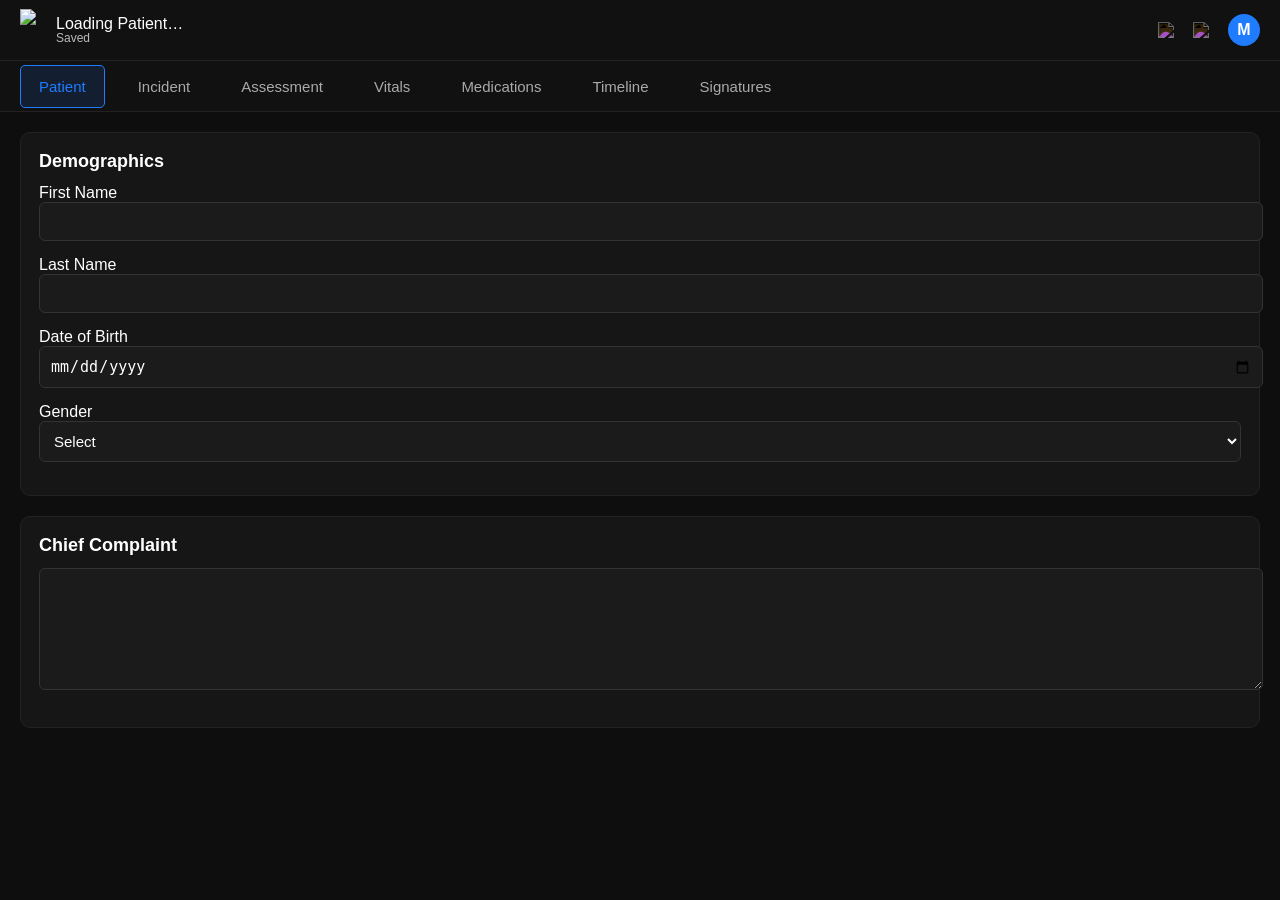
==== epcr.html @ e91dcf6c "E" ====
<!DOCTYPE html>
<html lang="en">
<head>
  <meta charset="UTF-8">
  <title>Pulsera ePCR</title>
  <link rel="stylesheet" href="css/epcr.css">
  <script type="module" src="js/epcr.js" defer></script>
</head>

<body>

<!-- TOP NAV -->
<div class="epcr-navbar">
  <img src="https://i.imgur.com/ogSYUG6.png" class="epcr-logo">

  <div class="epcr-title">
    <span id="patientName">Loading Patient…</span>
    <span id="autosave">Saved</span>
  </div>

  <div class="epcr-nav-icons">
    <img src="icons/help.svg" class="nav-icon">
    <img src="icons/settings.svg" class="nav-icon">
    <div class="profile-badge">M</div>
  </div>
</div>

<!-- TAB BAR -->
<div class="epcr-tabs">
  <div class="tab active" data-tab="patient">Patient</div>
  <div class="tab" data-tab="incident">Incident</div>
  <div class="tab" data-tab="assessment">Assessment</div>
  <div class="tab" data-tab="vitals">Vitals</div>
  <div class="tab" data-tab="medications">Medications</div>
  <div class="tab" data-tab="timeline">Timeline</div>
  <div class="tab" data-tab="signatures">Signatures</div>
</div>

<!-- MAIN CONTENT -->
<div class="epcr-content">

  <!-- ===================== PATIENT TAB ===================== -->
  <div class="tab-page active" id="page-patient">

    <div class="section-card">
      <div class="section-title">Demographics</div>

      <label>First Name</label>
      <input id="firstName">

      <label>Last Name</label>
      <input id="lastName">

      <label>Date of Birth</label>
      <input id="dob" type="date">

      <label>Gender</label>
      <select id="gender">
        <option value="">Select</option>
        <option>M</option>
        <option>F</option>
        <option>Other</option>
      </select>
    </div>

    <div class="section-card">
      <div class="section-title">Chief Complaint</div>
      <textarea id="chiefComplaint"></textarea>
    </div>

  </div>

  <!-- ===================== INCIDENT TAB ===================== -->
  <div class="tab-page" id="page-incident">
    <div class="section-card">
      <div class="section-title">Incident Details</div>
      <label>Incident Location</label>
      <input id="incidentLoc">

      <label>Nature of Call</label>
      <input id="incidentNature">
    </div>
  </div>

  <!-- ===================== ASSESSMENT TAB ===================== -->
  <div class="tab-page" id="page-assessment">
    <div class="section-card">
      <div class="section-title">General Assessment</div>
      <textarea id="assessmentNotes"></textarea>
    </div>
  </div>

  <!-- ===================== VITALS TAB ===================== -->
  <div class="tab-page" id="page-vitals">
    <div class="section-card">
      <div class="section-title">Vitals</div>

      <label>Heart Rate</label>
      <input id="hr" type="number">

      <label>Respirations</label>
      <input id="rr" type="number">

      <label>Blood Pressure</label>
      <input id="bp">
    </div>
  </div>

  <!-- ===================== MEDICATIONS TAB ===================== -->
  <div class="tab-page" id="page-medications">
    <div class="section-card">
      <div class="section-title">Medications Given</div>
      <textarea id="meds"></textarea>
    </div>
  </div>

  <!-- ===================== TIMELINE TAB ===================== -->
  <div class="tab-page" id="page-timeline">
    <div class="section-card">
      <div class="section-title">Timeline Events</div>
      <textarea id="timeline"></textarea>
    </div>
  </div>

  <!-- ===================== SIGNATURES TAB ===================== -->
  <div class="tab-page" id="page-signatures">
    <div class="section-card">
      <div class="section-title">Patient Signature</div>
      <canvas id="sigPatient" class="sig-box"></canvas>
      <button id="clearPatientSig">Clear</button>
    </div>

    <div class="section-card">
      <div class="section-title">Provider Signature</div>
      <canvas id="sigMedic" class="sig-box"></canvas>
      <button id="clearMedicSig">Clear</button>
    </div>
  </div>

</div>

</body>
</html>
---- css/epcr.css ----
/* ==========================================================
   GLOBAL PAGE STYLE
   ========================================================== */

body {
    margin: 0;
    padding: 0;
    background: #0e0e0e;
    color: #fff;
    font-family: "Inter", sans-serif;
    overflow-x: hidden;
}

:root {
    --accent: #1f7cff;
    --accent-soft: #1f7cff22;
    --card-bg: #161616;
    --card-border: #222;
    --input-bg: #1b1b1b;
    --input-border: #333;
}

/* ==========================================================
   NAVIGATION BAR
   ========================================================== */

.epcr-navbar {
    height: 60px;
    background: #111;
    border-bottom: 1px solid #222;
    display: flex;
    align-items: center;
    padding: 0 20px;
}

.epcr-logo {
    height: 42px;
    margin-right: 20px;
}

.epcr-title {
    display: flex;
    flex-direction: column;
    margin-right: auto;
    line-height: 1.1;
}

#autosave {
    font-size: 12px;
    color: #bbb;
}

.epcr-nav-icons {
    display: flex;
    align-items: center;
    gap: 15px;
}

.nav-icon {
    width: 20px;
    filter: invert(1);
    cursor: pointer;
}

.profile-badge {
    width: 32px;
    height: 32px;
    background: var(--accent);
    border-radius: 50%;
    display: flex;
    justify-content: center;
    align-items: center;
    font-weight: bold;
    cursor: pointer;
}

/* ==========================================================
   TABS
   ========================================================== */

.epcr-tabs {
    display: flex;
    background: #111;
    border-bottom: 1px solid #222;
    height: 50px;
    align-items: center;
    padding: 0 20px;
}

.tab {
    padding: 12px 18px;
    margin-right: 15px;
    cursor: pointer;
    font-size: 15px;
    color: #aaa;
    border-radius: 5px;
    transition: 0.2s;
}

.tab:hover {
    background: #1a1a1a;
}

.tab.active {
    background: var(--accent-soft);
    color: var(--accent);
    border: 1px solid var(--accent);
}

/* ==========================================================
   MAIN CONTENT AREA
   ========================================================== */

.epcr-content {
    padding: 20px;
}

/* Hide inactive tab pages */
.tab-page {
    display: none;
}

.tab-page.active {
    display: block;
}

/* ==========================================================
   SECTION CARDS
   ========================================================== */

.section-card {
    background: var(--card-bg);
    border: 1px solid var(--card-border);
    padding: 18px;
    border-radius: 10px;
    margin-bottom: 20px;
}

.section-title {
    font-size: 18px;
    font-weight: 600;
    margin-bottom: 12px;
}

/* ==========================================================
   INPUTS & TEXTAREAS
   ========================================================== */

input, select, textarea {
    width: 100%;
    background: var(--input-bg);
    border: 1px solid var(--input-border);
    padding: 10px;
    color: #fff;
    border-radius: 6px;
    margin-bottom: 15px;
    font-size: 15px;
}

input:focus, select:focus, textarea:focus {
    outline: none;
    border-color: var(--accent);
}

/* Allow textareas to resize but stay styled */
textarea {
    min-height: 100px;
    resize: vertical;
}

/* ==========================================================
   SIGNATURE CANVAS
   ========================================================== */

.sig-box {
    width: 100%;
    height: 200px;
    background: #000;
    border: 2px dashed #444;
    border-radius: 8px;
    margin-bottom: 10px;
    cursor: crosshair;
}

button {
    background: var(--accent);
    border: none;
    padding: 10px 14px;
    border-radius: 6px;
    cursor: pointer;
    font-weight: 600;
    color: #fff;
}

button:hover {
    background: #4d96ff;
}

/* ==========================================================
   RESPONSIVE (Optional)
   ========================================================== */

@media (max-width: 900px) {
    .section-card {
        padding: 12px;
    }

    input, textarea, select {
        font-size: 14px;
    }

    .tab {
        padding: 10px 14px;
    }

    .tab-page {
        padding: 10px;
    }
}
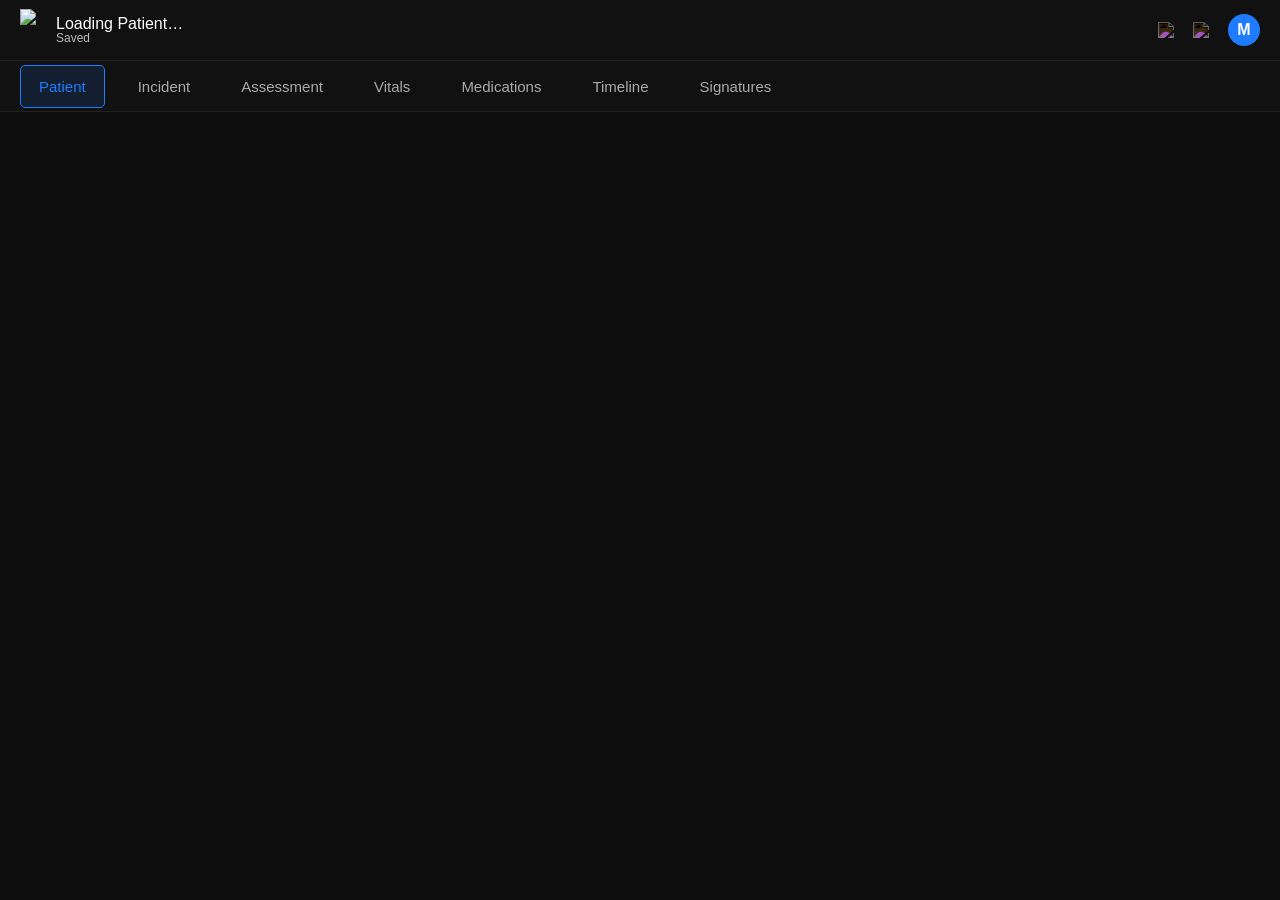
==== commit 6c1ab28a: "e" ====
--- a/epcr.html
+++ b/epcr.html
@@ -3,6 +3,7 @@
 <head>
   <meta charset="UTF-8">
   <title>Pulsera ePCR</title>
+
   <link rel="stylesheet" href="css/epcr.css">
   <script type="module" src="js/epcr.js" defer></script>
 </head>
@@ -21,7 +22,7 @@
   <div class="epcr-nav-icons">
     <img src="icons/help.svg" class="nav-icon">
     <img src="icons/settings.svg" class="nav-icon">
-    <div class="profile-badge">M</div>
+    <div class="profile-badge" id="profileBadge">M</div>
   </div>
 </div>
 
@@ -36,108 +37,8 @@
   <div class="tab" data-tab="signatures">Signatures</div>
 </div>
 
-<!-- MAIN CONTENT -->
-<div class="epcr-content">
-
-  <!-- ===================== PATIENT TAB ===================== -->
-  <div class="tab-page active" id="page-patient">
-
-    <div class="section-card">
-      <div class="section-title">Demographics</div>
-
-      <label>First Name</label>
-      <input id="firstName">
-
-      <label>Last Name</label>
-      <input id="lastName">
-
-      <label>Date of Birth</label>
-      <input id="dob" type="date">
-
-      <label>Gender</label>
-      <select id="gender">
-        <option value="">Select</option>
-        <option>M</option>
-        <option>F</option>
-        <option>Other</option>
-      </select>
-    </div>
-
-    <div class="section-card">
-      <div class="section-title">Chief Complaint</div>
-      <textarea id="chiefComplaint"></textarea>
-    </div>
-
-  </div>
-
-  <!-- ===================== INCIDENT TAB ===================== -->
-  <div class="tab-page" id="page-incident">
-    <div class="section-card">
-      <div class="section-title">Incident Details</div>
-      <label>Incident Location</label>
-      <input id="incidentLoc">
-
-      <label>Nature of Call</label>
-      <input id="incidentNature">
-    </div>
-  </div>
-
-  <!-- ===================== ASSESSMENT TAB ===================== -->
-  <div class="tab-page" id="page-assessment">
-    <div class="section-card">
-      <div class="section-title">General Assessment</div>
-      <textarea id="assessmentNotes"></textarea>
-    </div>
-  </div>
-
-  <!-- ===================== VITALS TAB ===================== -->
-  <div class="tab-page" id="page-vitals">
-    <div class="section-card">
-      <div class="section-title">Vitals</div>
-
-      <label>Heart Rate</label>
-      <input id="hr" type="number">
-
-      <label>Respirations</label>
-      <input id="rr" type="number">
-
-      <label>Blood Pressure</label>
-      <input id="bp">
-    </div>
-  </div>
-
-  <!-- ===================== MEDICATIONS TAB ===================== -->
-  <div class="tab-page" id="page-medications">
-    <div class="section-card">
-      <div class="section-title">Medications Given</div>
-      <textarea id="meds"></textarea>
-    </div>
-  </div>
-
-  <!-- ===================== TIMELINE TAB ===================== -->
-  <div class="tab-page" id="page-timeline">
-    <div class="section-card">
-      <div class="section-title">Timeline Events</div>
-      <textarea id="timeline"></textarea>
-    </div>
-  </div>
-
-  <!-- ===================== SIGNATURES TAB ===================== -->
-  <div class="tab-page" id="page-signatures">
-    <div class="section-card">
-      <div class="section-title">Patient Signature</div>
-      <canvas id="sigPatient" class="sig-box"></canvas>
-      <button id="clearPatientSig">Clear</button>
-    </div>
-
-    <div class="section-card">
-      <div class="section-title">Provider Signature</div>
-      <canvas id="sigMedic" class="sig-box"></canvas>
-      <button id="clearMedicSig">Clear</button>
-    </div>
-  </div>
-
-</div>
+<!-- MAIN CONTENT (DYNAMICALLY REPLACED BY JS) -->
+<div class="epcr-content" id="epcrContent"></div>
 
 </body>
 </html>
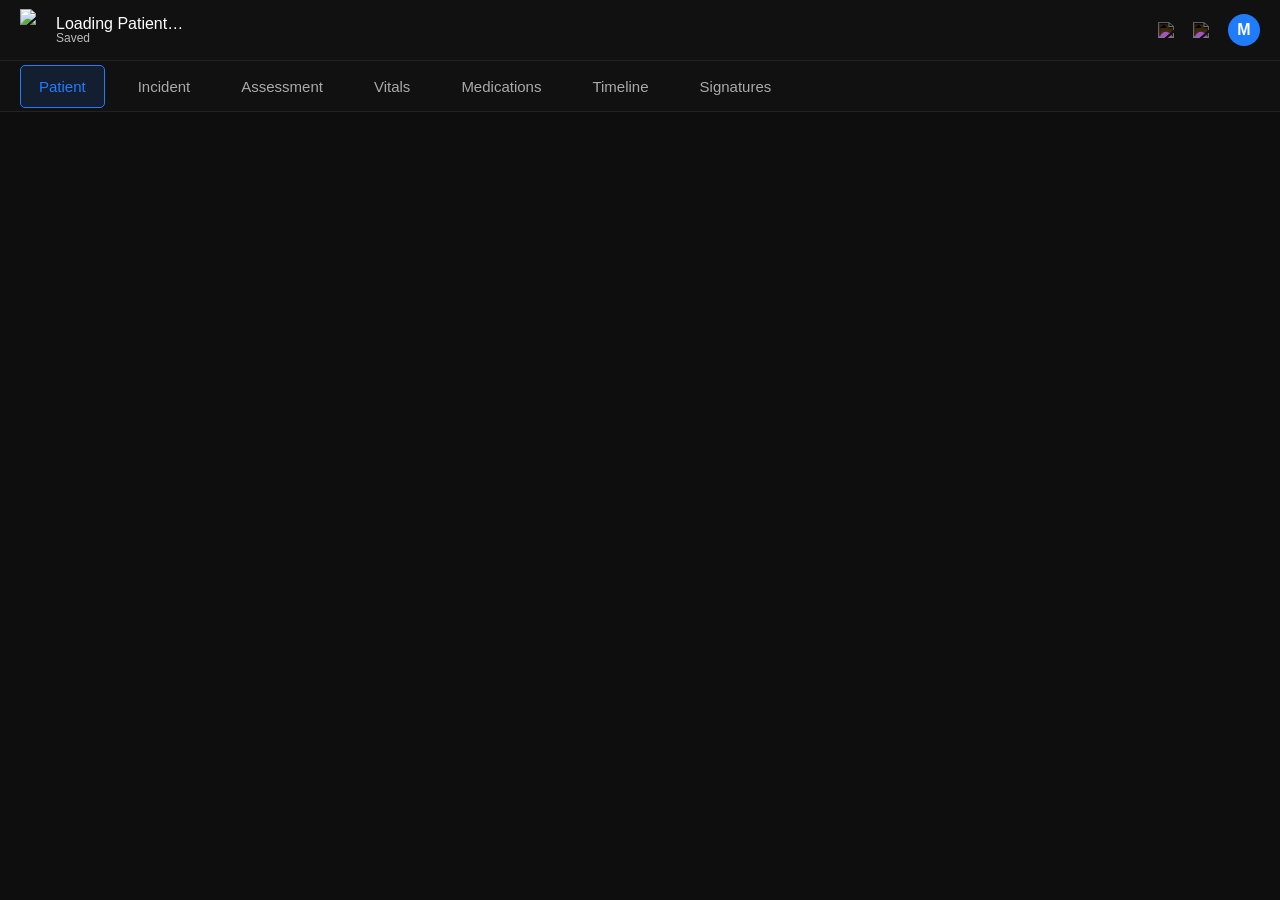
==== commit 7f0117fd: "e" ====
--- a/epcr.html
+++ b/epcr.html
@@ -1,10 +1,13 @@
 <!DOCTYPE html>
 <html lang="en">
 <head>
-  <meta charset="UTF-8">
+  <meta charset="UTF-8" />
   <title>Pulsera ePCR</title>
 
-  <link rel="stylesheet" href="css/epcr.css">
+  <!-- Styles -->
+  <link rel="stylesheet" href="css/epcr.css" />
+
+  <!-- Main EPCR Engine -->
   <script type="module" src="js/epcr.js" defer></script>
 </head>
 
@@ -12,7 +15,7 @@
 
 <!-- TOP NAV -->
 <div class="epcr-navbar">
-  <img src="https://i.imgur.com/ogSYUG6.png" class="epcr-logo">
+  <img src="https://i.imgur.com/ogSYUG6.png" class="epcr-logo" />
 
   <div class="epcr-title">
     <span id="patientName">Loading Patient…</span>
@@ -20,8 +23,8 @@
   </div>
 
   <div class="epcr-nav-icons">
-    <img src="icons/help.svg" class="nav-icon">
-    <img src="icons/settings.svg" class="nav-icon">
+    <img src="icons/help.svg" class="nav-icon" />
+    <img src="icons/settings.svg" class="nav-icon" />
     <div class="profile-badge" id="profileBadge">M</div>
   </div>
 </div>
@@ -37,8 +40,10 @@
   <div class="tab" data-tab="signatures">Signatures</div>
 </div>
 
-<!-- MAIN CONTENT (DYNAMICALLY REPLACED BY JS) -->
-<div class="epcr-content" id="epcrContent"></div>
+<!-- MAIN CONTENT (DYNAMICALLY LOADED BY JS) -->
+<div id="epcrContent" class="epcr-content">
+  <!-- JS will inject all tab pages here -->
+</div>
 
 </body>
 </html>
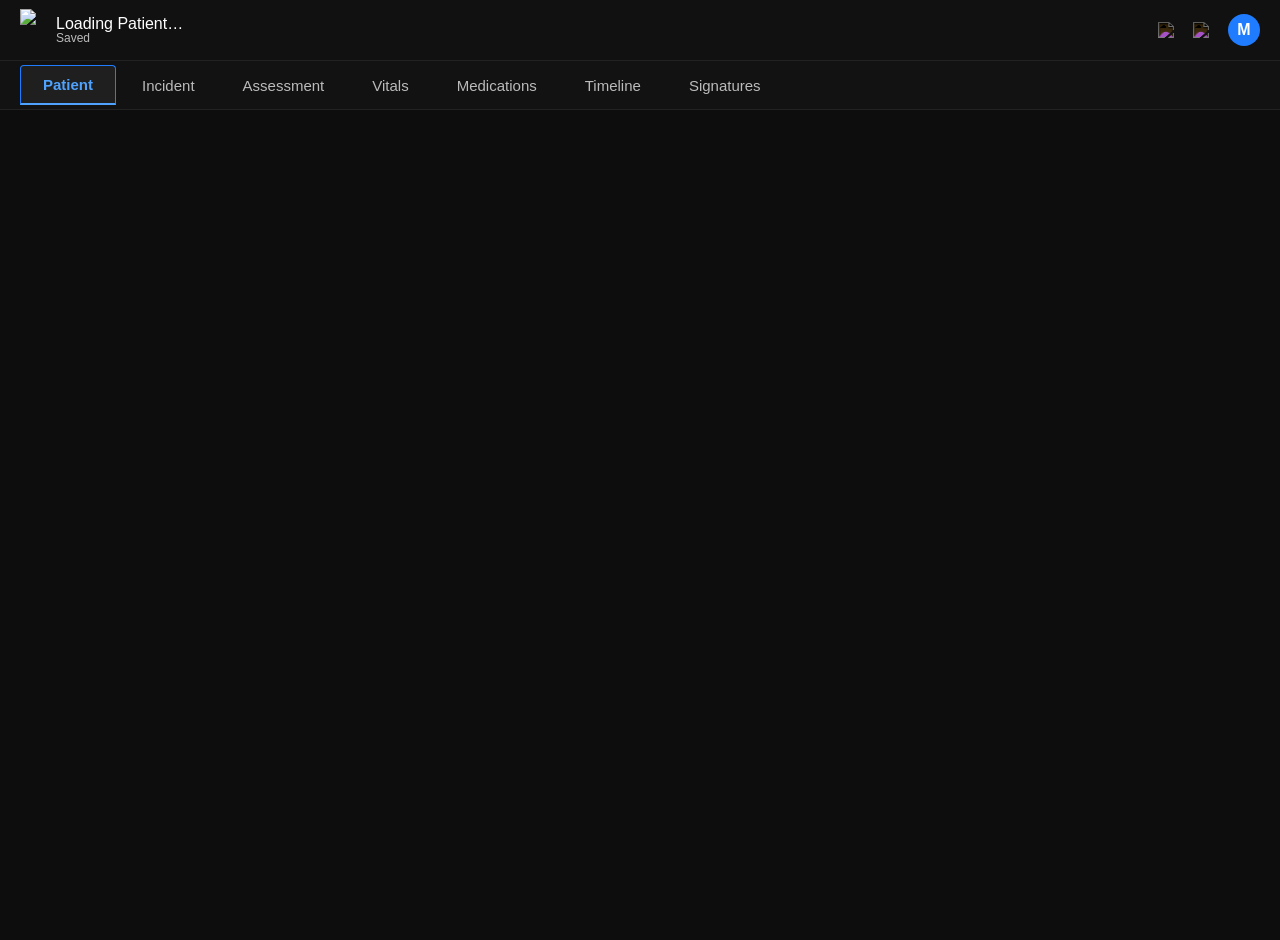
==== commit d9b931fa: "e" ====
--- a/epcr.html
+++ b/epcr.html
@@ -4,10 +4,13 @@
   <meta charset="UTF-8" />
   <title>Pulsera ePCR</title>
 
-  <!-- Styles -->
+  <!-- Core ePCR Layout Styles -->
   <link rel="stylesheet" href="css/epcr.css" />
 
-  <!-- Main EPCR Engine -->
+  <!-- Tab Styling -->
+  <link rel="stylesheet" href="css/epcr_tabs.css" />
+
+  <!-- EPCR Engine -->
   <script type="module" src="js/epcr.js" defer></script>
 </head>
 
@@ -40,9 +43,9 @@
   <div class="tab" data-tab="signatures">Signatures</div>
 </div>
 
-<!-- MAIN CONTENT (DYNAMICALLY LOADED BY JS) -->
+<!-- CONTENT AREA -->
 <div id="epcrContent" class="epcr-content">
-  <!-- JS will inject all tab pages here -->
+  <!-- Tab HTML injected here -->
 </div>
 
 </body>
--- a/css/epcr_tabs.css
+++ b/css/epcr_tabs.css
@@ -0,0 +1,110 @@
+/* ===============================
+   EPCR TAB BAR STYLING (PULSERA)
+================================ */
+
+.epcr-tabs {
+  display: flex;
+  align-items: center;
+  background: #121212;
+  padding: 0 20px;
+  border-bottom: 1px solid #222;
+  height: 48px;
+}
+
+.tab {
+  color: #bbb;
+  padding: 10px 22px;
+  margin-right: 4px;
+  font-size: 15px;
+  cursor: pointer;
+  border-radius: 4px 4px 0 0;
+  transition: 0.15s;
+}
+
+.tab:hover {
+  background: #1c1c1c;
+  color: white;
+}
+
+.tab.active {
+  background: #1f1f1f;
+  color: #4fa3ff;
+  font-weight: 600;
+  border-bottom: 2px solid #4fa3ff;
+}
+
+/* Container where tabs load */
+.epcr-content {
+  padding: 20px;
+  background: #0d0d0d;
+  min-height: calc(100vh - 110px);
+  color: white;
+}
+
+/* Loading style */
+.loading {
+  font-size: 18px;
+  opacity: 0.7;
+  padding: 20px;
+}
+
+/* Error message */
+.error {
+  color: #ff5757;
+  padding: 20px;
+  font-size: 18px;
+}
+/* SECTION CARD */
+.section-card {
+  background: #121212;
+  border: 1px solid #1f1f1f;
+  padding: 20px;
+  border-radius: 8px;
+  margin-bottom: 20px;
+}
+
+/* TITLE */
+.section-title {
+  font-size: 18px;
+  font-weight: 600;
+  color: #4fa3ff;
+  margin-bottom: 12px;
+}
+
+/* GRID FOR DEMOGRAPHICS FORM */
+.form-grid {
+  display: grid;
+  grid-template-columns: repeat(2, 1fr);
+  gap: 18px;
+}
+
+/* INPUTS */
+.input-field, .textarea-field {
+  width: 100%;
+  padding: 10px 12px;
+  background: #1a1a1a;
+  border: 1px solid #333;
+  border-radius: 6px;
+  color: #eee;
+  font-size: 15px;
+}
+
+.input-field:focus,
+.textarea-field:focus {
+  outline: none;
+  border-color: #4fa3ff;
+}
+
+/* TEXTAREA */
+.textarea-field {
+  min-height: 120px;
+  resize: vertical;
+}
+
+/* LABELS */
+label {
+  display: block;
+  color: #ccc;
+  margin-bottom: 6px;
+  font-size: 14px;
+}
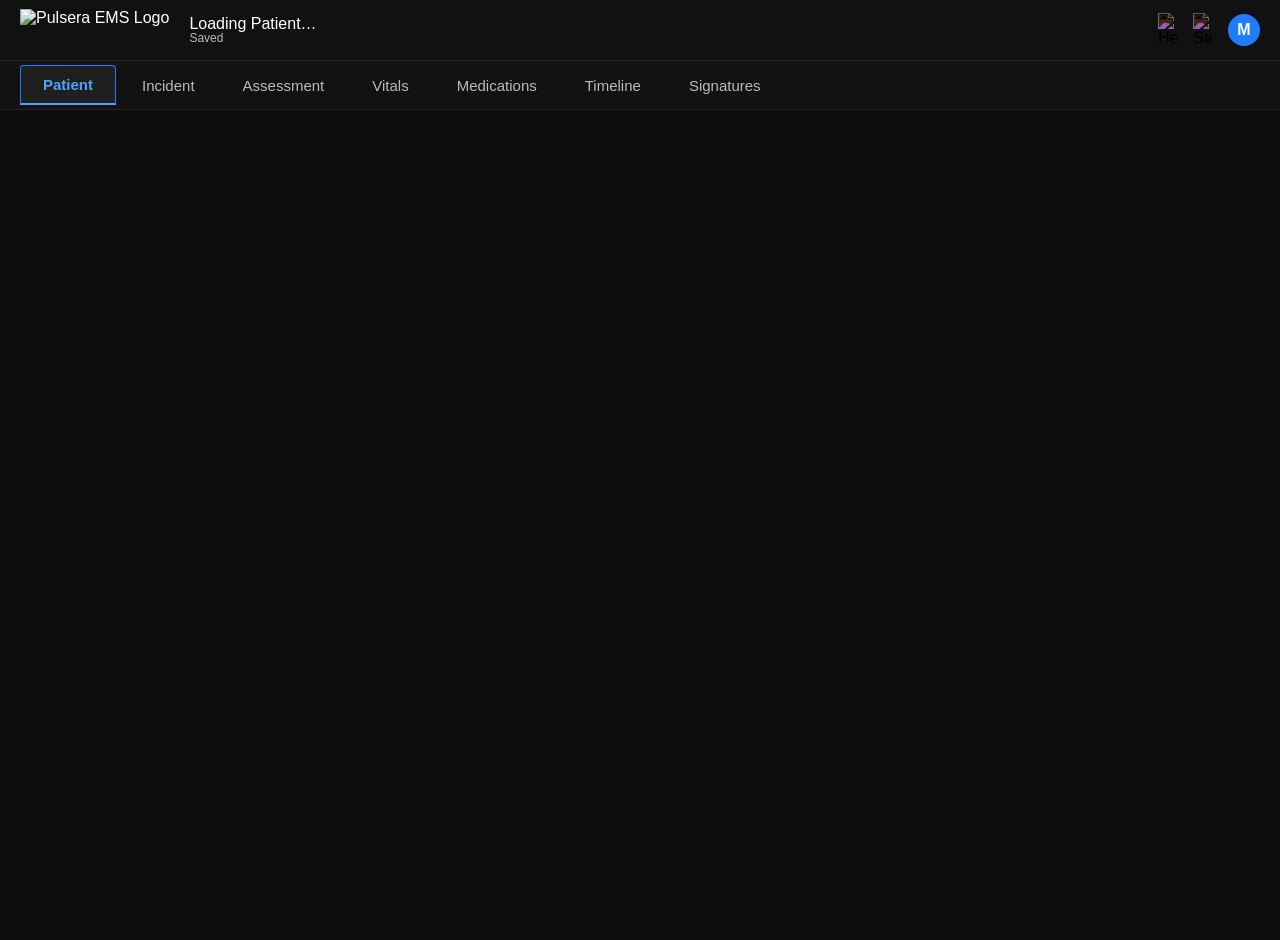
==== commit 812fde4c: "e" ====
--- a/epcr.html
+++ b/epcr.html
@@ -4,36 +4,46 @@
   <meta charset="UTF-8" />
   <title>Pulsera ePCR</title>
 
-  <!-- Core ePCR Layout Styles -->
+  <!-- Core Layout Styles -->
   <link rel="stylesheet" href="css/epcr.css" />
 
-  <!-- Tab Styling -->
+  <!-- Tab Components Styling -->
   <link rel="stylesheet" href="css/epcr_tabs.css" />
 
-  <!-- EPCR Engine -->
+  <!-- EPCR Engine Controller -->
   <script type="module" src="js/epcr.js" defer></script>
 </head>
 
 <body>
 
-<!-- TOP NAV -->
+<!-- ===========================================================
+     TOP NAVIGATION BAR
+=========================================================== -->
 <div class="epcr-navbar">
-  <img src="https://i.imgur.com/ogSYUG6.png" class="epcr-logo" />
+  
+  <!-- Logo -->
+  <img src="https://i.imgur.com/ogSYUG6.png" class="epcr-logo" alt="Pulsera EMS Logo" />
 
+  <!-- Patient header + autosave indicator -->
   <div class="epcr-title">
     <span id="patientName">Loading Patient…</span>
-    <span id="autosave">Saved</span>
+    <span id="autosave" class="autosave-status">Saved</span>
   </div>
 
+  <!-- Right-side icons -->
   <div class="epcr-nav-icons">
-    <img src="icons/help.svg" class="nav-icon" />
-    <img src="icons/settings.svg" class="nav-icon" />
+    <img src="icons/help.svg" class="nav-icon" alt="Help" />
+    <img src="icons/settings.svg" class="nav-icon" alt="Settings" />
     <div class="profile-badge" id="profileBadge">M</div>
   </div>
+
 </div>
 
-<!-- TAB BAR -->
+<!-- ===========================================================
+     TAB BAR
+=========================================================== -->
 <div class="epcr-tabs">
+
   <div class="tab active" data-tab="patient">Patient</div>
   <div class="tab" data-tab="incident">Incident</div>
   <div class="tab" data-tab="assessment">Assessment</div>
@@ -41,11 +51,14 @@
   <div class="tab" data-tab="medications">Medications</div>
   <div class="tab" data-tab="timeline">Timeline</div>
   <div class="tab" data-tab="signatures">Signatures</div>
+
 </div>
 
-<!-- CONTENT AREA -->
+<!-- ===========================================================
+     MAIN CONTENT AREA — tabs load here dynamically
+=========================================================== -->
 <div id="epcrContent" class="epcr-content">
-  <!-- Tab HTML injected here -->
+  <!-- Tab HTML is injected here dynamically by epcr.js -->
 </div>
 
 </body>
